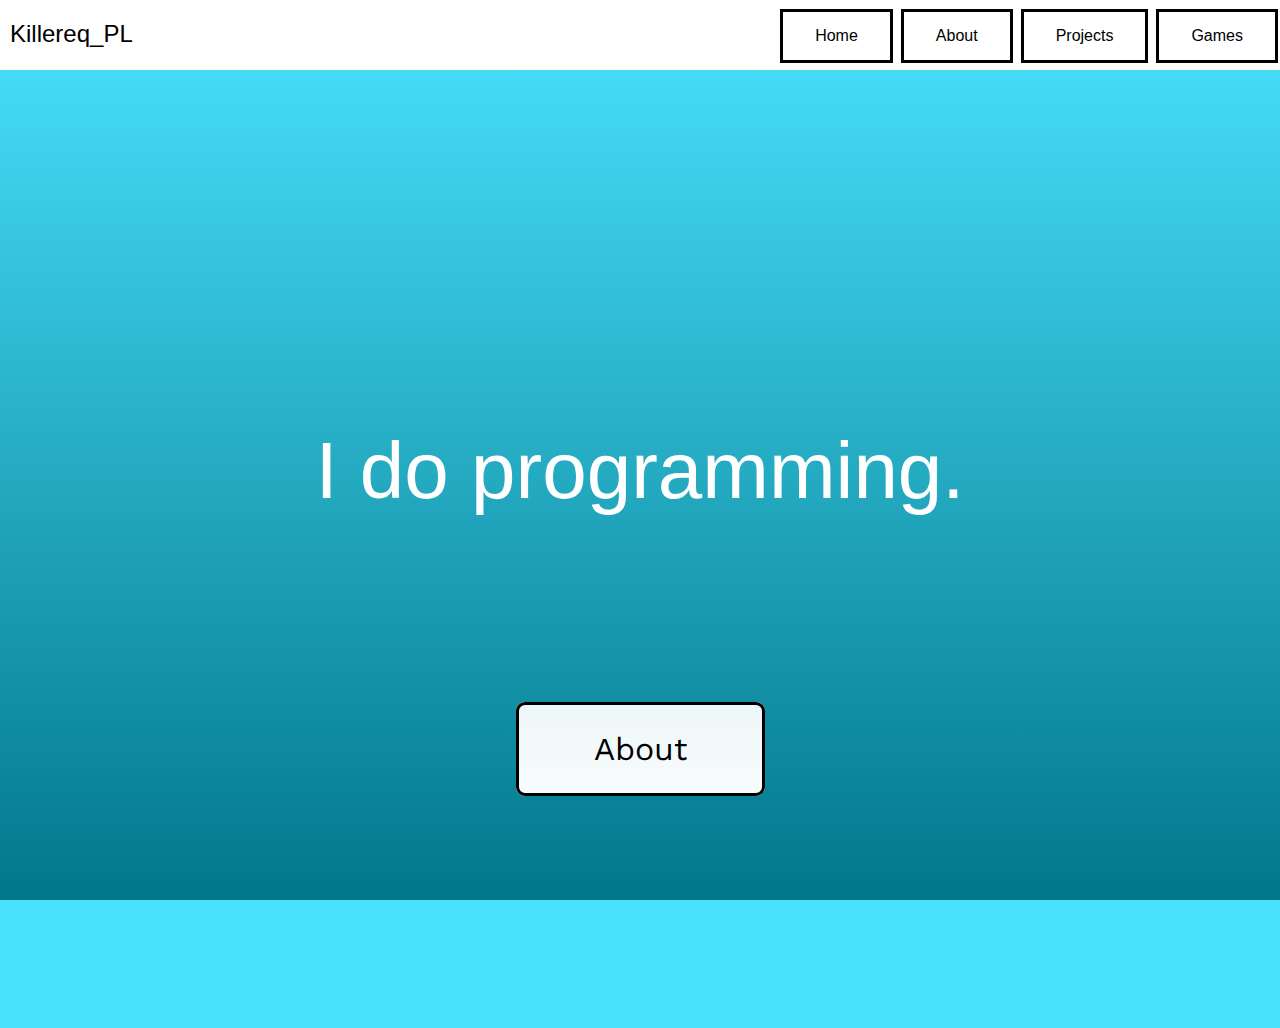
==== index.html @ a4f6f697 "up" ====
<!DOCTYPE html>
<html>
    <head>
        <link rel="preconnect" href="https://fonts.googleapis.com">
        <link rel="preconnect" href="https://fonts.gstatic.com" crossorigin>
        <link href="https://fonts.googleapis.com/css2?family=Work+Sans:ital,wght@0,200;1,200&display=swap" rel="stylesheet">
        <style>
            body {
              background-color: rgb(74, 227, 254); /* For browsers that do not support gradients */
              background-image: linear-gradient(rgb(74, 227, 254), rgb(2, 119, 139));
              height: 100%;
              margin: 0;
              background-repeat: no-repeat;
              background-attachment: fixed;
            }
            .mainText {
                color: rgb(255, 255, 255);
                font-family:'Lucida Sans', 'Lucida Sans Regular', 'Lucida Grande', 'Lucida Sans Unicode', Geneva, Verdana, sans-serif;
                font-size: 500%;
                text-align: center;
                border: 3px;
                line-height: 1.5;
                display: inline-block;
                vertical-align: middle;
            }
            .mainTextContainer {
                line-height: 5000%;
                height: 4000%;
                border: 3px;
                text-align: center;
            }
            .mainButtonContainer {
              padding: 60px 0;
              text-align: center;
              bottom: 200px;
              position:relative;
            }
            .mainButtonContainer a{
              background-color: rgba(255, 255, 255, 0.791);
              background-image: linear-gradient(rgba(255, 255, 255, 0.634), rgba(255, 255, 255, 0.873));
              border-style: solid;
              border-radius: 9px;
              border-color: #000000;
              color: black;
              padding: 25px 75px;
              text-align: center;
              text-decoration: none;
              font-size: 32px;
              font-family: 'Work Sans', sans-serif;
              margin: 4px 2px;
              cursor: pointer;
              transition-duration: 400ms;
            }
            .white-header {
              background-color: white;
              color: black;
              height: 70px;
            }
            .name {
              padding-left: 10px;
              padding-top: 20px;
              font-size: x-large;
              font-family: 'Lucida Sans', 'Lucida Sans Regular', 'Lucida Grande', 'Lucida Sans Unicode', Geneva, Verdana, sans-serif;
            }
            .header-container > * {
              display: inline-block;
            }
            .header-button-container {
                padding-top: 5px;
                float:right
            }
            .headerbtn {
              background-color: white;
              border-style: solid;
              border-color: #000000;
              color: black;
              padding: 15px 32px;
              text-align: center;
              text-decoration: none;
              display: inline-block;
              font-size: 16px;
              font-family: Arial, Helvetica, sans-serif;
              margin: 4px 2px;
              cursor: pointer;
              transition-duration: 400ms;
            }
            .headerbtn:hover {
              background-color: whitesmoke;
              color: black;
            }
        </style>

        <div class="white-header">
            <div class="header-container">
                <div class="name"> Killereq_PL </div>

            <div class="header-button-container">
                <a class="headerbtn" href="index.html">Home</a>
                <a class="headerbtn" href="about.html">About</a>
                <a class="headerbtn" href="projects.html">Projects</a>
                <a class="headerbtn" href="games.html">Games</a>
            </div>
            </div>
        </div>
    </head>
    <body>
        <div class="mainTextContainer">
            <div class="mainText">I do programming.</div>
        </div>

        <div class="mainButtonContainer">
          <a href="about.html">About</a>
        </div>
    </body>
</html>
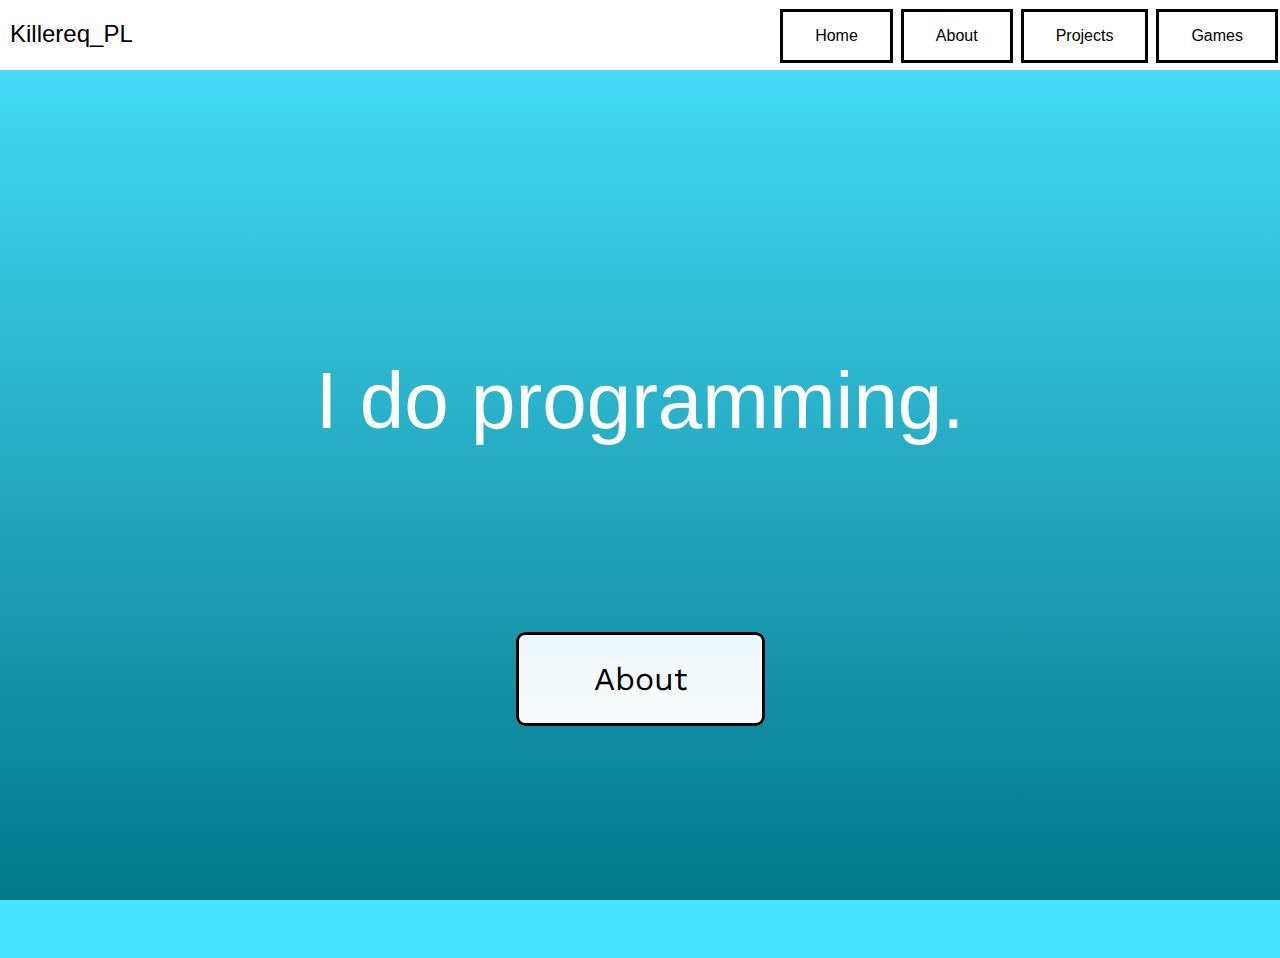
==== commit e6ac8987: "up" ====
--- a/index.html
+++ b/index.html
@@ -55,6 +55,8 @@
               background-color: white;
               color: black;
               height: 70px;
+              width: 100%;
+              position: fixed;
             }
             .name {
               padding-left: 10px;
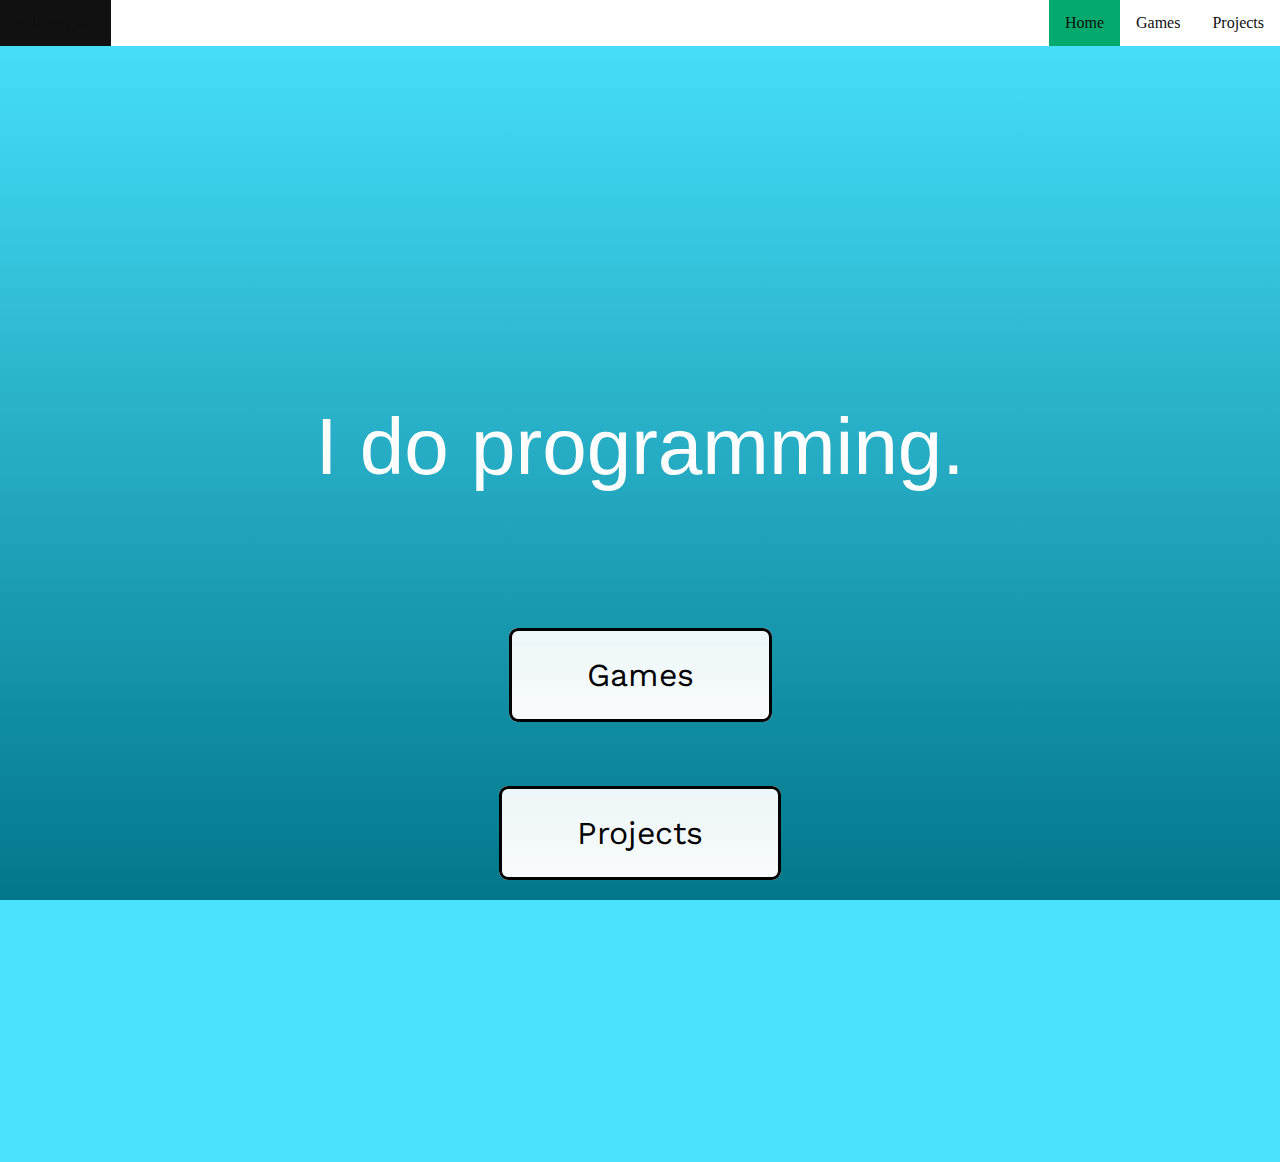
==== commit 4dc83b74: "big update part 1/2" ====
--- a/index.html
+++ b/index.html
@@ -32,7 +32,7 @@
             .mainButtonContainer {
               padding: 60px 0;
               text-align: center;
-              bottom: 200px;
+              bottom: 250px;
               position:relative;
             }
             .mainButtonContainer a{
@@ -51,67 +51,52 @@
               cursor: pointer;
               transition-duration: 400ms;
             }
-            .white-header {
-              background-color: white;
-              color: black;
-              height: 70px;
-              width: 100%;
-              position: fixed;
+            ul {
+              list-style-type: none;
+              margin: 0;
+              padding: 0;
+              overflow: hidden;
+              background-color: rgb(255, 255, 255);
             }
-            .name {
-              padding-left: 10px;
-              padding-top: 20px;
-              font-size: x-large;
-              font-family: 'Lucida Sans', 'Lucida Sans Regular', 'Lucida Grande', 'Lucida Sans Unicode', Geneva, Verdana, sans-serif;
+
+            li {
+              float: left;
             }
-            .header-container > * {
-              display: inline-block;
+            li a {
+              display: block;
+              color: rgb(15, 15, 15);
+              text-align: center;
+              padding: 14px 16px;
+              text-decoration: none;
+
             }
-            .header-button-container {
-                padding-top: 5px;
-                float:right
+            
+            li a:hover:not(.active) {
+              background-color: #111;
             }
-            .headerbtn {
-              background-color: white;
-              border-style: solid;
-              border-color: #000000;
-              color: black;
-              padding: 15px 32px;
-              text-align: center;
-              text-decoration: none;
-              display: inline-block;
-              font-size: 16px;
-              font-family: Arial, Helvetica, sans-serif;
-              margin: 4px 2px;
-              cursor: pointer;
-              transition-duration: 400ms;
-            }
-            .headerbtn:hover {
-              background-color: whitesmoke;
-              color: black;
+            
+            .active {
+              background-color: #04AA6D;
             }
         </style>
-
-        <div class="white-header">
-            <div class="header-container">
-                <div class="name"> Killereq_PL </div>
-
-            <div class="header-button-container">
-                <a class="headerbtn" href="index.html">Home</a>
-                <a class="headerbtn" href="about.html">About</a>
-                <a class="headerbtn" href="projects.html">Projects</a>
-                <a class="headerbtn" href="games.html">Games</a>
-            </div>
-            </div>
-        </div>
     </head>
     <body>
-        <div class="mainTextContainer">
-            <div class="mainText">I do programming.</div>
-        </div>
+      <ul>
+        <li><a>Killereq_PL</a></li>
+        <li style="float:right"><a href="projects.html">Projects</a></li>
+        <li style="float:right"><a href="games.html">Games</a></li>
+        <li style="float:right"><a class="active" href="index.html">Home</a></li>
+      </ul>
+      <div class="mainTextContainer">
+          <div class="mainText">I do programming.</div>
+      </div>
 
-        <div class="mainButtonContainer">
-          <a href="about.html">About</a>
-        </div>
+      <div class="mainButtonContainer">
+        <a href="games.html">Games</a>
+      </div>
+
+      <div class="mainButtonContainer">
+        <a href="projects.html">Projects</a>
+      </div>
     </body>
 </html>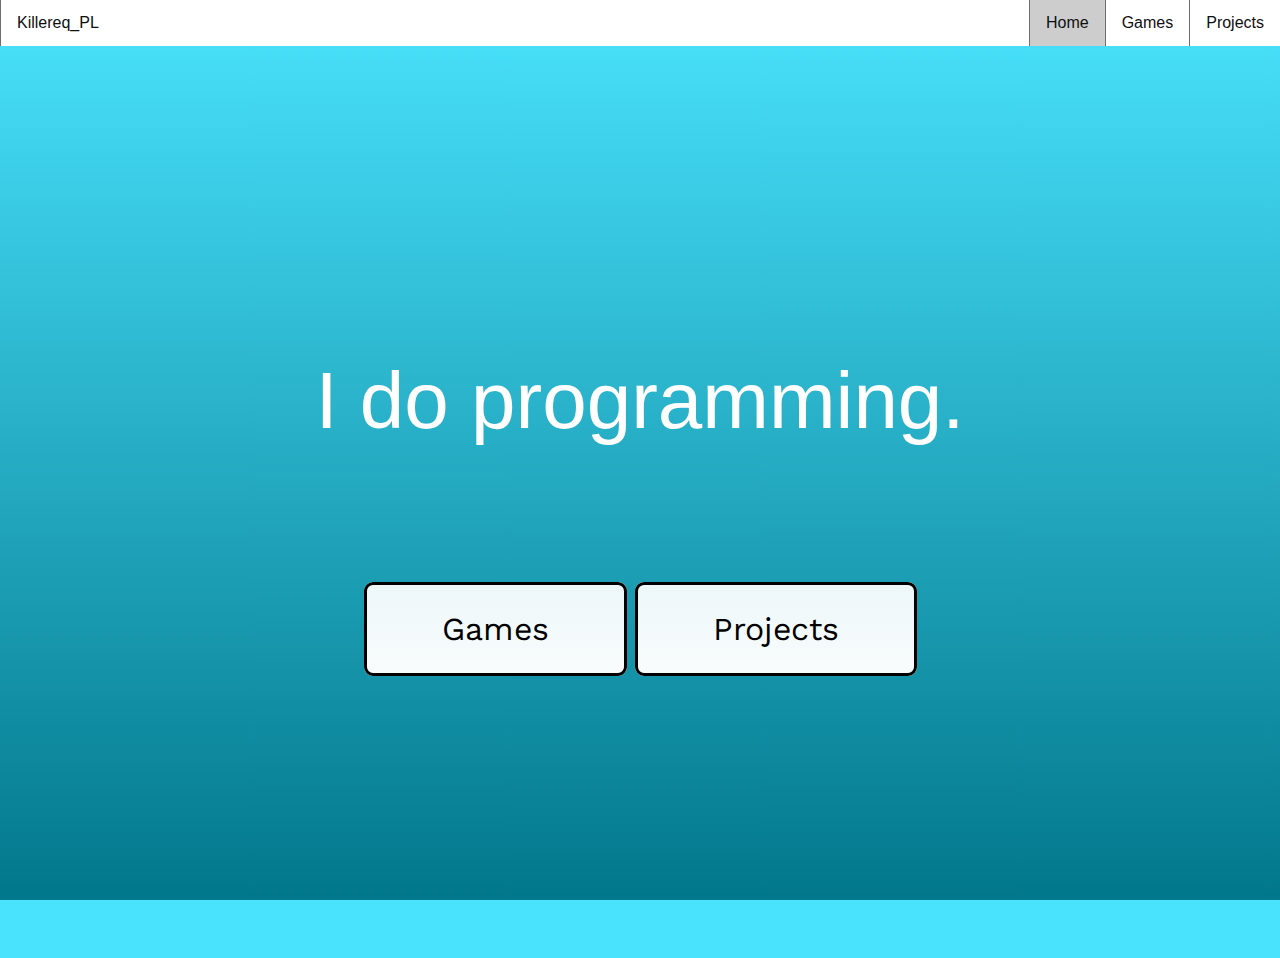
==== commit 96c29ddf: "big update part 2/2" ====
--- a/index.html
+++ b/index.html
@@ -52,15 +52,19 @@
               transition-duration: 400ms;
             }
             ul {
+              position:fixed;
+              width: 100%;
               list-style-type: none;
               margin: 0;
               padding: 0;
               overflow: hidden;
               background-color: rgb(255, 255, 255);
+              background-image: linear-gradient(rgba(255, 255, 255, 0.634), rgba(255, 255, 255, 0.873));
             }
 
             li {
               float: left;
+              border-left: 1px solid rgb(110, 110, 110);
             }
             li a {
               display: block;
@@ -68,21 +72,25 @@
               text-align: center;
               padding: 14px 16px;
               text-decoration: none;
-
+              font-family: 'Work Sans Bold', sans-serif;
             }
             
-            li a:hover:not(.active) {
-              background-color: #111;
+            li a:hover:not(.active):not(.name) {
+              background-color: #b7b5b5;
             }
             
             .active {
-              background-color: #04AA6D;
+              background-color: #cdcdcd;
+            }
+
+            .name {
+              border-left: none;
             }
         </style>
     </head>
     <body>
       <ul>
-        <li><a>Killereq_PL</a></li>
+        <li><a class="name">Killereq_PL</a></li>
         <li style="float:right"><a href="projects.html">Projects</a></li>
         <li style="float:right"><a href="games.html">Games</a></li>
         <li style="float:right"><a class="active" href="index.html">Home</a></li>
@@ -93,9 +101,6 @@
 
       <div class="mainButtonContainer">
         <a href="games.html">Games</a>
-      </div>
-
-      <div class="mainButtonContainer">
         <a href="projects.html">Projects</a>
       </div>
     </body>
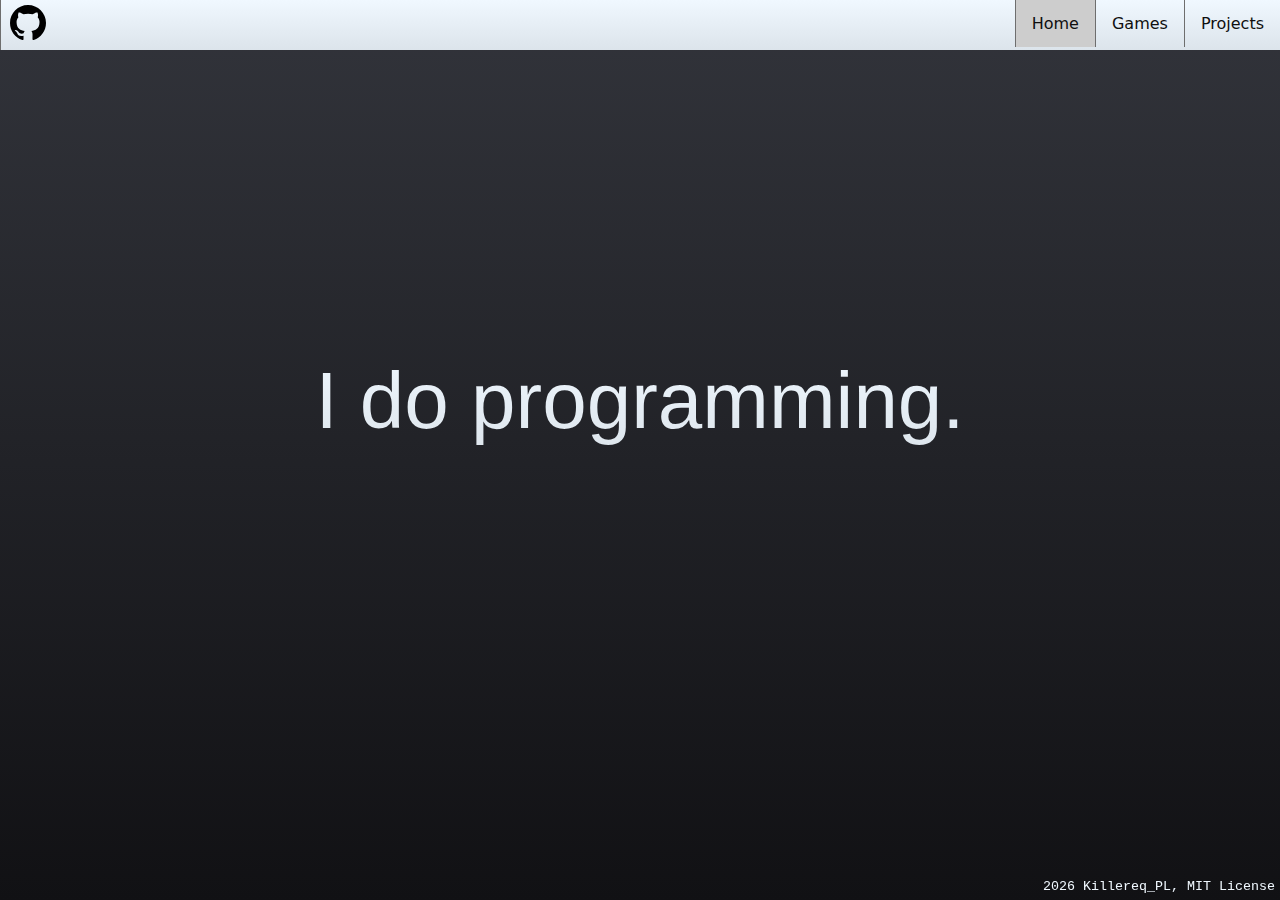
==== commit 356ac1ad: "modernisation" ====
--- a/index.html
+++ b/index.html
@@ -1,107 +1,34 @@
 <!DOCTYPE html>
-<html>
-    <head>
-        <link rel="preconnect" href="https://fonts.googleapis.com">
-        <link rel="preconnect" href="https://fonts.gstatic.com" crossorigin>
-        <link href="https://fonts.googleapis.com/css2?family=Work+Sans:ital,wght@0,200;1,200&display=swap" rel="stylesheet">
-        <style>
-            body {
-              background-color: rgb(74, 227, 254); /* For browsers that do not support gradients */
-              background-image: linear-gradient(rgb(74, 227, 254), rgb(2, 119, 139));
-              height: 100%;
-              margin: 0;
-              background-repeat: no-repeat;
-              background-attachment: fixed;
-            }
-            .mainText {
-                color: rgb(255, 255, 255);
-                font-family:'Lucida Sans', 'Lucida Sans Regular', 'Lucida Grande', 'Lucida Sans Unicode', Geneva, Verdana, sans-serif;
-                font-size: 500%;
-                text-align: center;
-                border: 3px;
-                line-height: 1.5;
-                display: inline-block;
-                vertical-align: middle;
-            }
-            .mainTextContainer {
-                line-height: 5000%;
-                height: 4000%;
-                border: 3px;
-                text-align: center;
-            }
-            .mainButtonContainer {
-              padding: 60px 0;
-              text-align: center;
-              bottom: 250px;
-              position:relative;
-            }
-            .mainButtonContainer a{
-              background-color: rgba(255, 255, 255, 0.791);
-              background-image: linear-gradient(rgba(255, 255, 255, 0.634), rgba(255, 255, 255, 0.873));
-              border-style: solid;
-              border-radius: 9px;
-              border-color: #000000;
-              color: black;
-              padding: 25px 75px;
-              text-align: center;
-              text-decoration: none;
-              font-size: 32px;
-              font-family: 'Work Sans', sans-serif;
-              margin: 4px 2px;
-              cursor: pointer;
-              transition-duration: 400ms;
-            }
-            ul {
-              position:fixed;
-              width: 100%;
-              list-style-type: none;
-              margin: 0;
-              padding: 0;
-              overflow: hidden;
-              background-color: rgb(255, 255, 255);
-              background-image: linear-gradient(rgba(255, 255, 255, 0.634), rgba(255, 255, 255, 0.873));
-            }
-
-            li {
-              float: left;
-              border-left: 1px solid rgb(110, 110, 110);
-            }
-            li a {
-              display: block;
-              color: rgb(15, 15, 15);
-              text-align: center;
-              padding: 14px 16px;
-              text-decoration: none;
-              font-family: 'Work Sans Bold', sans-serif;
-            }
-            
-            li a:hover:not(.active):not(.name) {
-              background-color: #b7b5b5;
-            }
-            
-            .active {
-              background-color: #cdcdcd;
-            }
-
-            .name {
-              border-left: none;
-            }
-        </style>
-    </head>
-    <body>
-      <ul>
-        <li><a class="name">Killereq_PL</a></li>
-        <li style="float:right"><a href="projects.html">Projects</a></li>
-        <li style="float:right"><a href="games.html">Games</a></li>
-        <li style="float:right"><a class="active" href="index.html">Home</a></li>
-      </ul>
-      <div class="mainTextContainer">
-          <div class="mainText">I do programming.</div>
-      </div>
-
-      <div class="mainButtonContainer">
-        <a href="games.html">Games</a>
-        <a href="projects.html">Projects</a>
-      </div>
-    </body>
+<html lang="en">
+<head>
+  <meta charset="UTF-8" />
+  <title>Hello, world!</title>
+  <meta name="viewport" content="width=device-width,initial-scale=1" />
+  <meta name="description" content="Killereq_PL github domain" />
+  <link rel="stylesheet" type="text/css" href="styles.css" />
+  <link rel="icon" href="favicon.png">
+</head>
+<body>
+  <div id="loader-wrapper">
+    <div class="loader"></div>
+  </div>
+  <ul>
+    <li><a href="https://github.com/Killereq-PL/" class="name"><img src="github.svg" alt="Github" width="36px"></a></li>
+    <li style="float:right"><a href="#projects">Projects</a></li>
+    <li style="float:right"><a disabled href="#">Games</a></li>
+    <li style="float:right"><a class="active" href="#home">Home</a></li>
+  </ul>
+  <div class="mainTextContainer">
+      <div class="mainText">I do programming.</div>
+  </div>
+  <div id="footer">
+    <small><script>document.write(new Date().getFullYear())</script> Killereq_PL, MIT License</small>
+  </div>
+  <script src="https://code.jquery.com/jquery-3.7.1.min.js" crossorigin="anonymous"></script>
+  <script type="text/javascript">
+    $(window).on('load', function() {
+      $("#loader-wrapper").fadeOut(700);
+    });
+  </script>
+</body>
 </html>--- a/styles.css
+++ b/styles.css
@@ -0,0 +1,116 @@
+body {
+  background-color: rgb(50, 52, 59); /* For browsers that do not support gradients */
+  background-image: linear-gradient(rgb(50, 52, 59), rgb(17, 17, 20));
+  height: 100%;
+  margin: 0;
+  background-repeat: no-repeat;
+  background-attachment: fixed;
+}
+.mainText {
+  color: aliceblue;
+  font-family:'Lucida Sans', 'Lucida Sans Regular', 'Lucida Grande', 'Lucida Sans Unicode', Geneva, Verdana, sans-serif;
+  font-size: 500%;
+  text-align: center;
+  border: 3px;
+  line-height: 1.5;
+  display: inline-block;
+  vertical-align: middle;
+  -webkit-animation: fadeIn ease 1s;
+  -moz-animation: fadeIn ease 1s;
+  -o-animation: fadeIn ease 1s;
+  -ms-animation: fadeIn ease 1s;
+  animation: fadeIn ease 1s;
+  background: -webkit-linear-gradient(aliceblue, rgb(220, 228, 235));
+  -webkit-background-clip: text;
+  background-clip: text;
+  -webkit-text-fill-color: transparent;
+}
+.mainTextContainer {
+  line-height: 5000%;
+  height: 4000%;
+  border: 3px;
+  text-align: center;
+}
+ul {
+  position:fixed;
+  width: 100%;
+  list-style-type: none;
+  margin: 0;
+  padding: 0;
+  overflow: hidden;
+  background-color: rgb(220, 228, 235);
+  background-image: linear-gradient(aliceblue, rgb(220, 228, 235));
+}
+li {
+  float: left;
+  border-left: 1px solid rgb(110, 110, 110);
+}
+li a {
+  display: block;
+  color: rgb(15, 15, 15);
+  text-align: center;
+  padding: 14px 16px;
+  text-decoration: none;
+  font-family: system-ui, -apple-system, BlinkMacSystemFont, 'Segoe UI', Roboto, Oxygen, Ubuntu, Cantarell, 'Open Sans', 'Helvetica Neue', sans-serif;
+}
+li a:hover:not(.active):not(.name) {
+  background-color: #b7b5b5;
+}
+.active {
+  background-color: #cdcdcd;
+}
+.name {
+  border-left: none;
+  padding: 5px 4px;
+  margin-left: 5px;
+  cursor: pointer;
+}
+@keyframes fadeIn {
+  0% {
+    opacity:0;
+  }
+  100% {
+    opacity:1;
+  }
+}
+@-moz-keyframes fadeIn {
+  0% {
+    opacity:0;
+  }
+  100% {
+    opacity:1;
+  }
+}
+@-webkit-keyframes fadeIn {
+  0% {
+    opacity:0;
+  }
+  100% {
+    opacity:1;
+  }
+}
+@-o-keyframes fadeIn {
+  0% {
+    opacity:0;
+  }
+  100% {
+    opacity:1;
+  }
+}
+@-ms-keyframes fadeIn {
+  0% {
+    opacity:0;
+  }
+  100% {
+    opacity:1;
+  }
+}
+
+#footer {
+  color: aliceblue;
+  font-family: 'Courier New', Courier, monospace;
+  position: fixed;
+  bottom: 0;
+  right: 0;
+  padding: 5px;
+}